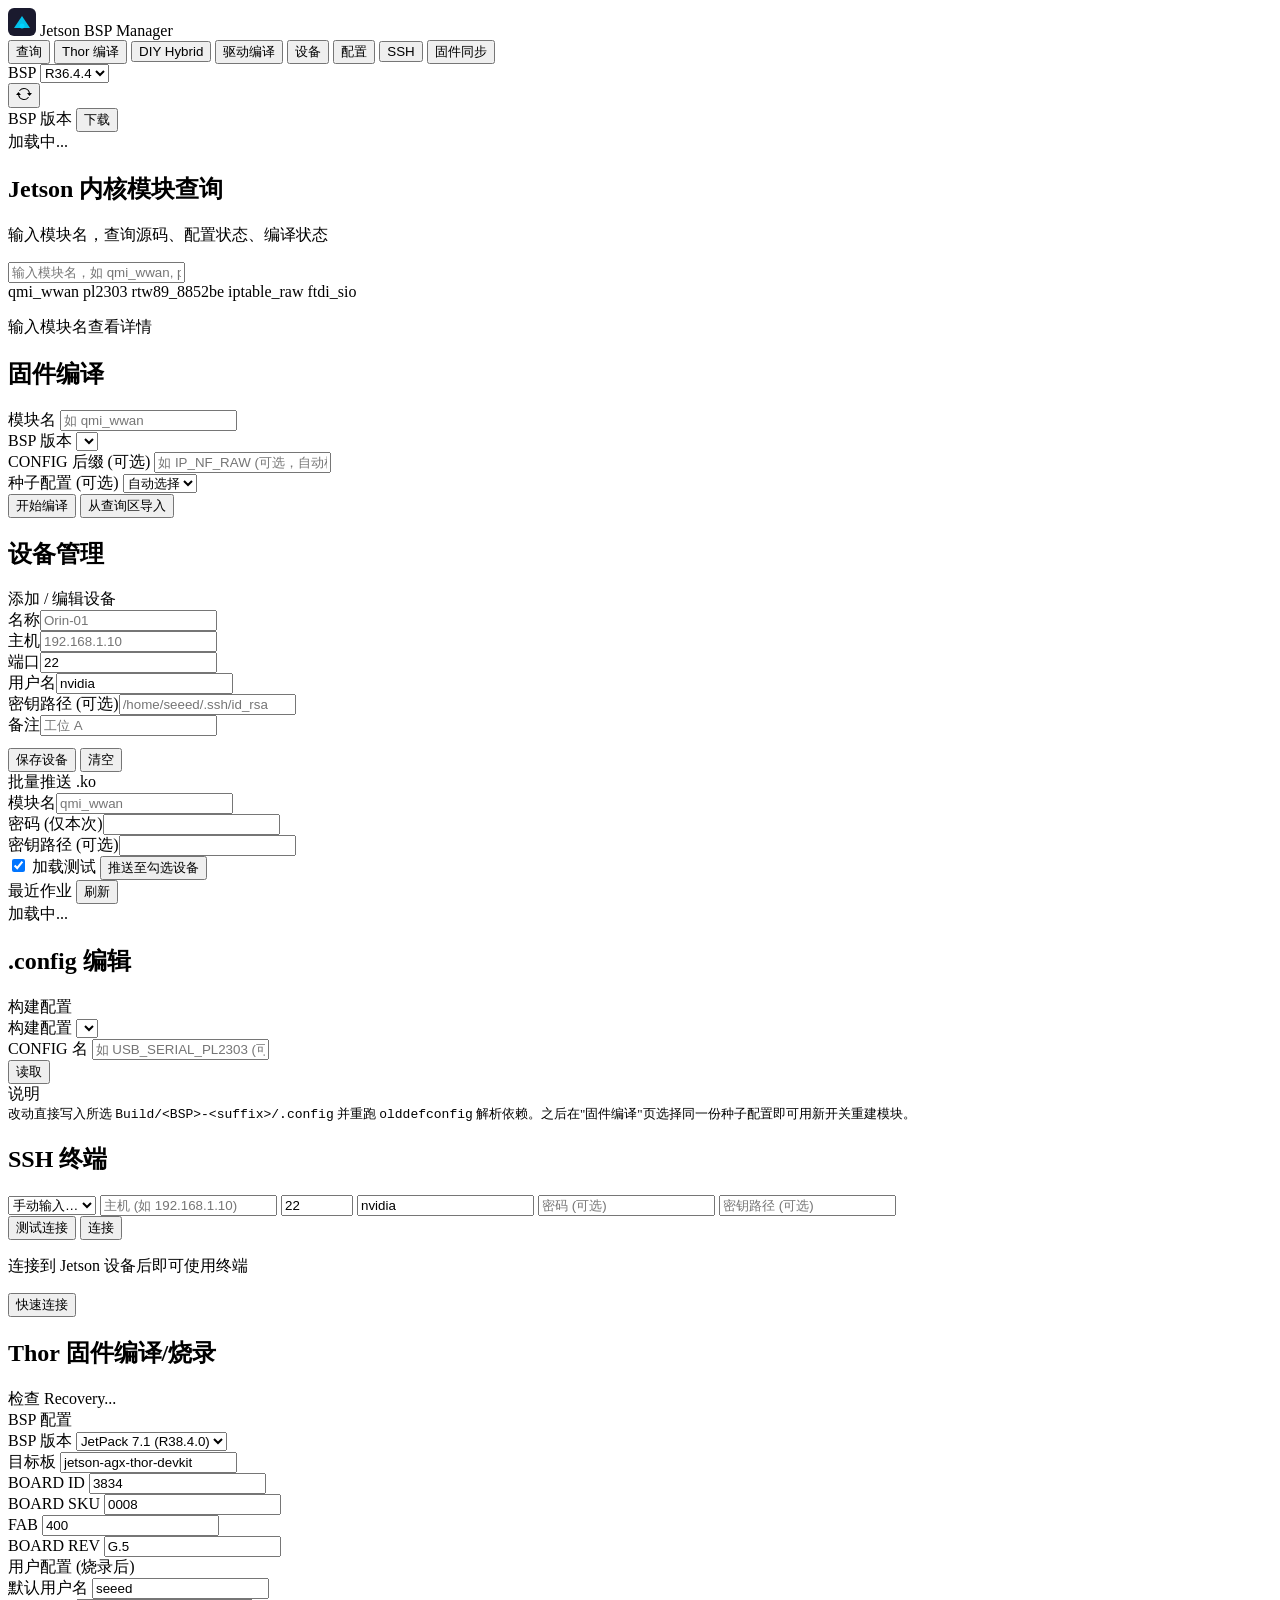
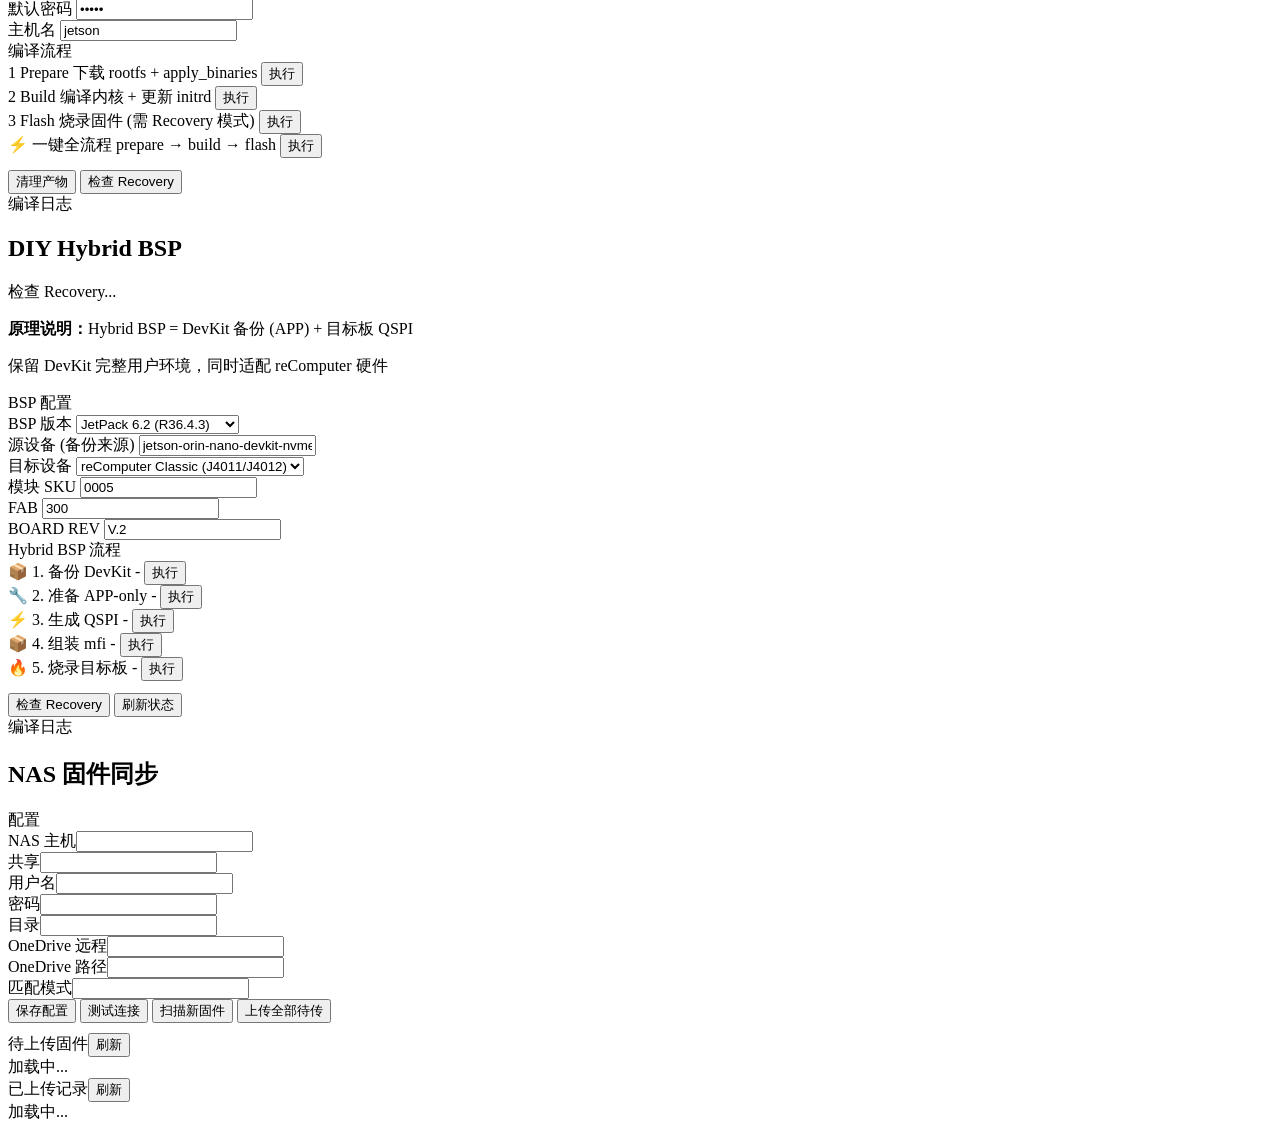
==== web/app/templates/index.html @ 9ef70f3e "Add web UI (FastAPI BSP manager), out-of-tree rtw89/8852BE build, and workflow fixes - web/: Jetson " ====
<!DOCTYPE html>
<html lang="zh-CN" data-theme="dark">
<head>
  <meta charset="UTF-8" />
  <meta name="viewport" content="width=device-width, initial-scale=1.0" />
  <title>Jetson BSP Module Manager</title>

  <!-- XTerm.js vendored locally (offline-friendly) -->
  <link rel="stylesheet" href="/static/vendor/xterm.css" />
  <script src="/static/vendor/xterm.js"></script>
  <script src="/static/vendor/addon-fit.js"></script>
  <script src="/static/vendor/addon-web-links.js"></script>

  <link rel="stylesheet" href="/static/css/style.css" />
</head>
<body>

<!-- ═══════════════════════════════════════════════════════════════
     TOP NAVIGATION
══════════════════════════════════════════════════════════════════ -->
<header class="topbar">
  <div class="topbar-brand">
    <svg width="28" height="28" viewBox="0 0 28 28" fill="none" xmlns="http://www.w3.org/2000/svg">
      <rect width="28" height="28" rx="6" fill="#1a1a2e"/>
      <path d="M6 20L14 8L22 20H6Z" fill="#00d4ff" opacity="0.9"/>
      <circle cx="14" cy="18" r="2.5" fill="#00d4ff"/>
    </svg>
    <span class="topbar-title">Jetson BSP Manager</span>
  </div>

  <nav class="topbar-nav">
    <button class="nav-btn active" data-tab="query">查询</button>
    <button class="nav-btn" data-tab="thor">Thor 编译</button>
    <button class="nav-btn" data-tab="hybrid">DIY Hybrid</button>
    <button class="nav-btn" data-tab="build">驱动编译</button>
    <button class="nav-btn" data-tab="devices">设备</button>
    <button class="nav-btn" data-tab="configs">配置</button>
    <button class="nav-btn" data-tab="ssh">SSH</button>
    <button class="nav-btn" data-tab="firmware">固件同步</button>
  </nav>

  <div class="topbar-right">
    <div class="bsp-version-badge" id="activeBspBadge">
      <span class="badge-label">BSP</span>
      <select id="globalBspVersion" class="version-select">
        <option value="R36.4.4">R36.4.4</option>
      </select>
    </div>
    <button class="icon-btn" id="btnRefreshVersions" title="刷新版本列表" onclick="refreshBspVersions()">
      <svg width="16" height="16" viewBox="0 0 16 16" fill="currentColor"><path d="M11.534 7h3.932a.25.25 0 0 1 .192.41l-1.966 2.36a.25.25 0 0 1-.384 0l-1.966-2.36a.25.25 0 0 1 .192-.41zm-11 2h3.932a.25.25 0 0 0 .192-.41L2.692 6.23a.25.25 0 0 0-.384 0L.342 8.59A.25.25 0 0 0 .534 9z"/><path fill-rule="evenodd" d="M8 3c-1.552 0-2.94.707-3.857 1.818a.5.5 0 1 1-.771-.636A6.002 6.002 0 0 1 13.917 7H12.9A5.002 5.002 0 0 0 8 3zM3.1 9a5.002 5.002 0 0 0 8.757 2.182.5.5 0 1 1 .771.636A6.002 6.002 0 0 1 2.083 9H3.1z"/></svg>
    </button>
  </div>
</header>

<!-- ═══════════════════════════════════════════════════════════════
     MAIN LAYOUT
══════════════════════════════════════════════════════════════════ -->
<div class="main-layout">

  <!-- ─── LEFT SIDEBAR: BSP Versions ─── -->
  <aside class="sidebar" id="sidebar">
    <div class="sidebar-header">
      <span class="sidebar-title">BSP 版本</span>
      <button class="btn-sm btn-ghost" onclick="showDownloadModal()" title="下载新版本">下载</button>
    </div>
    <div class="version-list" id="versionList">
      <div class="loading-spinner">加载中...</div>
    </div>
  </aside>

  <!-- ─── MAIN CONTENT ─── -->
  <main class="content">

    <!-- ═══════════════ PANEL: QUERY ═══════════════ -->
    <section class="panel" id="panelQuery" data-active="true">
      <div class="search-hero">
        <h1 class="hero-title">Jetson 内核模块查询</h1>
        <p class="hero-subtitle">输入模块名，查询源码、配置状态、编译状态</p>
        <div class="search-box">
          <input type="text" id="searchInput" class="search-input"
                 placeholder="输入模块名，如 qmi_wwan, pl2303, rtw89_8852be..."
                 autocomplete="off" spellcheck="false" />
          <div class="search-tags">
            <span class="tag" onclick="searchPreset('qmi_wwan')">qmi_wwan</span>
            <span class="tag" onclick="searchPreset('pl2303')">pl2303</span>
            <span class="tag" onclick="searchPreset('rtw89_8852be')">rtw89_8852be</span>
            <span class="tag" onclick="searchPreset('iptable_raw')">iptable_raw</span>
            <span class="tag" onclick="searchPreset('ftdi_sio')">ftdi_sio</span>
          </div>
        </div>
      </div>

      <div class="search-results" id="searchResults" style="display:none;">
        <div class="results-header"><span id="resultsCount"></span></div>
        <div class="results-list" id="resultsList"></div>
      </div>

      <div class="module-detail" id="moduleDetail">
        <div id="moduleDetailEmpty" class="detail-empty">
          <p>输入模块名查看详情</p>
        </div>
        <div id="moduleDetailContent" style="display:none;"></div>
      </div>
    </section>

    <!-- ═══════════════ PANEL: BUILD ═══════════════ -->
    <section class="panel" id="panelBuild" data-active="false">
      <div class="panel-header">
        <h2 class="panel-title">固件编译</h2>
      </div>

      <div class="build-form">
        <div class="form-row">
          <div class="form-group flex-grow">
            <label>模块名</label>
            <input type="text" id="buildModuleName" class="input" placeholder="如 qmi_wwan" />
          </div>
          <div class="form-group">
            <label>BSP 版本</label>
            <select id="buildBspVersion" class="select"></select>
          </div>
        </div>
        <div class="form-row">
          <div class="form-group flex-grow">
            <label>CONFIG 后缀 (可选)</label>
            <input type="text" id="buildConfigSuffix" class="input" placeholder="如 IP_NF_RAW (可选，自动检测)" />
          </div>
          <div class="form-group">
            <label>种子配置 (可选)</label>
            <select id="buildSeedConfig" class="select">
              <option value="">自动选择</option>
            </select>
          </div>
        </div>
        <div class="form-actions">
          <button class="btn btn-primary" onclick="startBuild()">开始编译</button>
          <button class="btn btn-ghost" onclick="openQueryInBuild()">从查询区导入</button>
        </div>
      </div>

      <div class="build-output" id="buildOutput" style="display:none;">
        <div class="build-output-header">
          <span class="build-status-badge" id="buildStatusBadge">编译中</span>
          <span class="build-meta" id="buildMeta"></span>
          <button class="icon-btn btn-sm" onclick="clearBuildOutput()" title="清空">✕</button>
        </div>
        <div class="terminal-output" id="buildTerminal"></div>
      </div>

      <div class="ko-list-section" id="koListSection" style="display:none;">
        <h3 class="ko-list-title">已编译的 .ko 文件</h3>
        <div class="ko-list" id="koList"></div>
        <div class="ko-actions">
          <button class="btn btn-success btn-sm" onclick="openPushModal()">推送至 Jetson</button>
        </div>
      </div>
    </section>

    <!-- ═══════════════ PANEL: DEVICES ═══════════════ -->
    <section class="panel" id="panelDevices" data-active="false">
      <div class="panel-header">
        <h2 class="panel-title">设备管理</h2>
      </div>

      <div class="card">
        <div class="card-header"><span class="card-title">添加 / 编辑设备</span></div>
        <div class="card-body">
          <div class="form-grid">
            <div class="form-group"><label>名称</label><input id="devName" class="input" placeholder="Orin-01" /></div>
            <div class="form-group"><label>主机</label><input id="devHost" class="input" placeholder="192.168.1.10" /></div>
            <div class="form-group"><label>端口</label><input id="devPort" class="input" type="number" value="22" /></div>
            <div class="form-group"><label>用户名</label><input id="devUser" class="input" value="nvidia" /></div>
            <div class="form-group flex-grow"><label>密钥路径 (可选)</label><input id="devKeyPath" class="input" placeholder="/home/seeed/.ssh/id_rsa" /></div>
            <div class="form-group flex-grow"><label>备注</label><input id="devNote" class="input" placeholder="工位 A" /></div>
          </div>
          <div class="form-actions" style="margin-top:12px">
            <input type="hidden" id="devEditId" value="" />
            <button class="btn btn-primary" onclick="saveDevice()">保存设备</button>
            <button class="btn btn-ghost" onclick="resetDeviceForm()">清空</button>
          </div>
        </div>
      </div>

      <div class="devices-list" id="devicesList"></div>

      <!-- Batch push -->
      <div class="card">
        <div class="card-header"><span class="card-title">批量推送 .ko</span></div>
        <div class="card-body">
          <div class="form-row">
            <div class="form-group"><label>模块名</label><input id="batchModule" class="input" placeholder="qmi_wwan" /></div>
            <div class="form-group"><label>密码 (仅本次)</label><input id="batchPassword" class="input" type="password" /></div>
            <div class="form-group"><label>密钥路径 (可选)</label><input id="batchKeyPath" class="input" /></div>
          </div>
          <div class="form-actions">
            <label class="checkbox-label"><input type="checkbox" id="batchTestLoad" checked /> 加载测试</label>
            <button class="btn btn-success" onclick="startBatchPush()">推送至勾选设备</button>
          </div>
          <div class="push-progress" id="batchProgress" style="display:none;">
            <div class="progress-log" id="batchProgressLog"></div>
          </div>
        </div>
      </div>

      <!-- Jobs history -->
      <div class="card">
        <div class="card-header">
          <span class="card-title">最近作业</span>
          <button class="btn btn-ghost btn-sm" onclick="loadJobs()">刷新</button>
        </div>
        <div class="card-body"><div id="jobsList" class="jobs-list">加载中...</div></div>
      </div>
    </section>

    <!-- ═══════════════ PANEL: CONFIGS ═══════════════ -->
    <section class="panel" id="panelConfigs" data-active="false">
      <div class="panel-header">
        <h2 class="panel-title">.config 编辑</h2>
      </div>

      <div class="card">
        <div class="card-header"><span class="card-title">构建配置</span></div>
        <div class="card-body">
          <div class="form-row">
            <div class="form-group flex-grow">
              <label>构建配置</label>
              <select id="cfgSelect" class="select" onchange="onCfgSelect()"></select>
            </div>
            <div class="form-group flex-grow">
              <label>CONFIG 名</label>
              <input id="cfgName" class="input" placeholder="如 USB_SERIAL_PL2303 (可带 CONFIG_ 前缀)" />
            </div>
          </div>
          <div class="form-actions">
            <button class="btn btn-primary" onclick="readConfigKey()">读取</button>
          </div>
          <div id="cfgStatus" style="margin-top:12px; display:none;">
            <div class="info-label">当前值</div>
            <div id="cfgCurrent" class="info-value" style="font-size:14px"></div>
            <div class="form-actions" style="margin-top:10px">
              <button class="btn btn-sm btn-build" onclick="setConfigKey('y')">=y</button>
              <button class="btn btn-sm btn-build" onclick="setConfigKey('m')">=m</button>
              <button class="btn btn-sm btn-build" onclick="setConfigKey('n')">=n</button>
            </div>
            <div id="cfgSaveResult" style="margin-top:10px"></div>
          </div>
        </div>
      </div>

      <div class="card">
        <div class="card-header"><span class="card-title">说明</span></div>
        <div class="card-body" style="color:var(--text-secondary); font-size:13px">
          改动直接写入所选 <code>Build/&lt;BSP&gt;-&lt;suffix&gt;/.config</code> 并重跑
          <code>olddefconfig</code> 解析依赖。之后在"固件编译"页选择同一份种子配置即可用新开关重建模块。
        </div>
      </div>
    </section>

    <!-- ═══════════════ PANEL: SSH ═══════════════ -->
    <section class="panel" id="panelSSH" data-active="false">
      <div class="panel-header">
        <h2 class="panel-title">SSH 终端</h2>
        <div class="connection-bar" id="connectionBar">
          <div class="conn-fields">
            <select id="sshDevice" class="input-sm" onchange="onSshDeviceSelect()">
              <option value="">手动输入…</option>
            </select>
            <input type="text" id="sshHost" class="input-sm" placeholder="主机 (如 192.168.1.10)" />
            <input type="number" id="sshPort" class="input-sm port-input" value="22" min="1" max="65535" />
            <input type="text" id="sshUser" class="input-sm" placeholder="用户名" value="nvidia" />
            <input type="password" id="sshPassword" class="input-sm" placeholder="密码 (可选)" />
            <input type="text" id="sshKeyPath" class="input-sm" placeholder="密钥路径 (可选)" />
          </div>
          <div class="conn-actions">
            <button class="btn btn-primary btn-sm" onclick="testConnection()">测试连接</button>
            <button class="btn btn-success btn-sm" onclick="openSshSession()" id="btnSshConnect">连接</button>
          </div>
        </div>
      </div>

      <div class="conn-status-card" id="connStatusCard" style="display:none;">
        <div class="conn-status-row">
          <span class="conn-indicator online" id="connIndicator"></span>
          <span class="conn-kernel" id="connKernelVersion"></span>
          <span class="conn-os" id="connOsVersion"></span>
        </div>
        <div class="conn-loaded" id="connLoadedModules"></div>
        <button class="btn btn-ghost btn-sm" onclick="disconnectSsh()">断开</button>
      </div>

      <div class="terminal-container" id="terminalContainer">
        <div class="terminal-placeholder" id="terminalPlaceholder">
          <p>连接到 Jetson 设备后即可使用终端</p>
          <button class="btn btn-sm btn-ghost" onclick="openSshSession()">快速连接</button>
        </div>
        <div id="xtermContainer" style="display:none; width:100%; height:100%;"></div>
      </div>
    </section>

    <!-- ═══════════════ PANEL: THOR BUILD ═══════════════ -->
    <section class="panel" id="panelThor" data-active="false">
      <div class="panel-header">
        <h2 class="panel-title">Thor 固件编译/烧录</h2>
        <div class="recovery-status" id="thorRecoveryStatus">
          <span class="indicator offline" id="thorRecoveryIndicator"></span>
          <span id="thorRecoveryText">检查 Recovery...</span>
        </div>
      </div>

      <div class="card">
        <div class="card-header"><span class="card-title">BSP 配置</span></div>
        <div class="card-body">
          <div class="form-grid">
            <div class="form-group">
              <label>BSP 版本</label>
              <select id="thorBspVersion" class="select">
                <option value="R38.4.0">JetPack 7.1 (R38.4.0)</option>
              </select>
            </div>
            <div class="form-group">
              <label>目标板</label>
              <input type="text" id="thorTargetBoard" class="input" value="jetson-agx-thor-devkit" readonly />
            </div>
            <div class="form-group">
              <label>BOARD ID</label>
              <input type="text" id="thorBoardId" class="input" value="3834" />
            </div>
            <div class="form-group">
              <label>BOARD SKU</label>
              <input type="text" id="thorBoardSku" class="input" value="0008" />
            </div>
            <div class="form-group">
              <label>FAB</label>
              <input type="text" id="thorFab" class="input" value="400" />
            </div>
            <div class="form-group">
              <label>BOARD REV</label>
              <input type="text" id="thorBoardRev" class="input" value="G.5" />
            </div>
          </div>
        </div>
      </div>

      <div class="card">
        <div class="card-header"><span class="card-title">用户配置 (烧录后)</span></div>
        <div class="card-body">
          <div class="form-grid">
            <div class="form-group">
              <label>默认用户名</label>
              <input type="text" id="thorDefaultUser" class="input" value="seeed" />
            </div>
            <div class="form-group">
              <label>默认密码</label>
              <input type="password" id="thorDefaultPass" class="input" value="seeed" />
            </div>
            <div class="form-group">
              <label>主机名</label>
              <input type="text" id="thorHostname" class="input" value="jetson" />
            </div>
          </div>
        </div>
      </div>

      <div class="card">
        <div class="card-header"><span class="card-title">编译流程</span></div>
        <div class="card-body">
          <div class="workflow-steps" id="thorWorkflowSteps">
            <div class="workflow-step" data-step="prepare">
              <span class="step-num">1</span>
              <span class="step-name">Prepare</span>
              <span class="step-desc">下载 rootfs + apply_binaries</span>
              <button class="btn btn-sm btn-ghost" onclick="thorRunStage('prepare')">执行</button>
            </div>
            <div class="workflow-step" data-step="build">
              <span class="step-num">2</span>
              <span class="step-name">Build</span>
              <span class="step-desc">编译内核 + 更新 initrd</span>
              <button class="btn btn-sm btn-ghost" onclick="thorRunStage('build')">执行</button>
            </div>
            <div class="workflow-step" data-step="flash">
              <span class="step-num">3</span>
              <span class="step-name">Flash</span>
              <span class="step-desc">烧录固件 (需 Recovery 模式)</span>
              <button class="btn btn-sm btn-ghost" onclick="thorRunStage('flash')">执行</button>
            </div>
            <div class="workflow-step" data-step="all">
              <span class="step-num">⚡</span>
              <span class="step-name">一键全流程</span>
              <span class="step-desc">prepare → build → flash</span>
              <button class="btn btn-sm btn-primary" onclick="thorRunStage('all')">执行</button>
            </div>
          </div>
          <div class="form-actions" style="margin-top:12px">
            <button class="btn btn-ghost" onclick="thorCleanup()">清理产物</button>
            <button class="btn btn-ghost" onclick="thorCheckRecovery()">检查 Recovery</button>
          </div>
        </div>
      </div>

      <div class="card">
        <div class="card-header"><span class="card-title">编译日志</span></div>
        <div class="card-body">
          <div class="build-output" id="thorOutput">
            <div class="terminal-output" id="thorTerminal"></div>
          </div>
        </div>
      </div>
    </section>

    <!-- ═══════════════ PANEL: HYBRID BSP ═══════════════ -->
    <section class="panel" id="panelHybrid" data-active="false">
      <div class="panel-header">
        <h2 class="panel-title">DIY Hybrid BSP</h2>
        <div class="recovery-status" id="hybridRecoveryStatus">
          <span class="indicator offline" id="hybridRecoveryIndicator"></span>
          <span id="hybridRecoveryText">检查 Recovery...</span>
        </div>
      </div>

      <div class="info-banner">
        <p><strong>原理说明：</strong>Hybrid BSP = DevKit 备份 (APP) + 目标板 QSPI</p>
        <p>保留 DevKit 完整用户环境，同时适配 reComputer 硬件</p>
      </div>

      <div class="card">
        <div class="card-header"><span class="card-title">BSP 配置</span></div>
        <div class="card-body">
          <div class="form-grid">
            <div class="form-group">
              <label>BSP 版本</label>
              <select id="hybridBspVersion" class="select">
                <option value="R36.4.3">JetPack 6.2 (R36.4.3)</option>
                <option value="R36.4.4">JetPack 6.2.1 (R36.4.4)</option>
              </select>
            </div>
            <div class="form-group">
              <label>源设备 (备份来源)</label>
              <input type="text" id="hybridSourceBoard" class="input" value="jetson-orin-nano-devkit-nvme" readonly />
            </div>
            <div class="form-group">
              <label>目标设备</label>
              <select id="hybridTargetBoard" class="select" onchange="hybridOnTargetChange()">
                <option value="recomputer-orin-j401">reComputer Classic (J4011/J4012)</option>
                <option value="recomputer-orin-super-j401">reComputer Super (J401)</option>
              </select>
            </div>
          </div>
          <div class="form-grid">
            <div class="form-group">
              <label>模块 SKU</label>
              <input type="text" id="hybridModuleSku" class="input" value="0005" />
            </div>
            <div class="form-group">
              <label>FAB</label>
              <input type="text" id="hybridFab" class="input" value="300" />
            </div>
            <div class="form-group">
              <label>BOARD REV</label>
              <input type="text" id="hybridBoardRev" class="input" value="V.2" />
            </div>
          </div>
        </div>
      </div>

      <div class="card">
        <div class="card-header"><span class="card-title">Hybrid BSP 流程</span></div>
        <div class="card-body">
          <div class="hybrid-status-grid">
            <div class="hybrid-status-item" id="hybridStep1">
              <span class="status-icon">📦</span>
              <span class="status-label">1. 备份 DevKit</span>
              <span class="status-value" id="hybridBackupStatus">-</span>
              <button class="btn btn-sm btn-ghost" onclick="hybridBackup()">执行</button>
            </div>
            <div class="hybrid-status-item" id="hybridStep2">
              <span class="status-icon">🔧</span>
              <span class="status-label">2. 准备 APP-only</span>
              <span class="status-value" id="hybridAppStatus">-</span>
              <button class="btn btn-sm btn-ghost" onclick="hybridPrepareApp()">执行</button>
            </div>
            <div class="hybrid-status-item" id="hybridStep3">
              <span class="status-icon">⚡</span>
              <span class="status-label">3. 生成 QSPI</span>
              <span class="status-value" id="hybridQspiStatus">-</span>
              <button class="btn btn-sm btn-ghost" onclick="hybridGenerateQspi()">执行</button>
            </div>
            <div class="hybrid-status-item" id="hybridStep4">
              <span class="status-icon">📦</span>
              <span class="status-label">4. 组装 mfi</span>
              <span class="status-value" id="hybridAssembleStatus">-</span>
              <button class="btn btn-sm btn-ghost" onclick="hybridAssemble()">执行</button>
            </div>
            <div class="hybrid-status-item" id="hybridStep5">
              <span class="status-icon">🔥</span>
              <span class="status-label">5. 烧录目标板</span>
              <span class="status-value" id="hybridFlashStatus">-</span>
              <button class="btn btn-sm btn-ghost" onclick="hybridFlash()">执行</button>
            </div>
          </div>
          <div class="form-actions" style="margin-top:12px">
            <button class="btn btn-ghost" onclick="hybridCheckRecovery()">检查 Recovery</button>
            <button class="btn btn-primary" onclick="hybridRefreshStatus()">刷新状态</button>
          </div>
        </div>
      </div>

      <div class="card">
        <div class="card-header"><span class="card-title">编译日志</span></div>
        <div class="card-body">
          <div class="build-output" id="hybridOutput">
            <div class="terminal-output" id="hybridTerminal"></div>
          </div>
        </div>
      </div>
    </section>

  
    <!-- ═══════════════ PANEL: FIRMWARE ═══════════════ -->
    <section class="panel" id="panelFirmware" data-active="false">
      <div class="panel-header">
        <h2 class="panel-title">NAS 固件同步</h2>
      </div>
      <div class="card">
        <div class="card-header"><span class="card-title">配置</span></div>
        <div class="card-body">
          <div class="form-grid">
            <div class="form-group"><label>NAS 主机</label><input id="fwNasHost" class="input" /></div>
            <div class="form-group"><label>共享</label><input id="fwNasShare" class="input" /></div>
            <div class="form-group"><label>用户名</label><input id="fwNasUser" class="input" /></div>
            <div class="form-group"><label>密码</label><input id="fwNasPass" class="input" type="password" /></div>
            <div class="form-group flex-grow"><label>目录</label><input id="fwNasSubdir" class="input" /></div>
            <div class="form-group"><label>OneDrive 远程</label><input id="fwOnedriveRemote" class="input" /></div>
            <div class="form-group flex-grow"><label>OneDrive 路径</label><input id="fwOnedrivePath" class="input" /></div>
            <div class="form-group flex-grow"><label>匹配模式</label><input id="fwPatterns" class="input" /></div>
          </div>
          <div class="form-actions">
            <button class="btn btn-primary" onclick="saveFirmwareConfig()">保存配置</button>
            <button class="btn btn-ghost" onclick="testNasConnection()">测试连接</button>
            <button class="btn btn-success" onclick="scanFirmware()">扫描新固件</button>
            <button class="btn btn-warning" onclick="uploadAllFirmware()">上传全部待传</button>
          </div>
          <div id="fwConfigStatus" style="margin-top:10px; color:var(--text-secondary)"></div>
        </div>
      </div>
      <div class="card">
        <div class="card-header"><span class="card-title">待上传固件</span><button class="btn btn-ghost btn-sm" onclick="loadFirmwarePending()">刷新</button></div>
        <div class="card-body"><div id="fwPendingList" class="jobs-list">加载中...</div></div>
      </div>
      <div class="card">
        <div class="card-header"><span class="card-title">已上传记录</span><button class="btn btn-ghost btn-sm" onclick="loadFirmwareStatus()">刷新</button></div>
        <div class="card-body"><div id="fwStatusList" class="jobs-list">加载中...</div></div>
      </div>
      <div class="card" id="fwLogCard" style="display:none;">
        <div class="card-header"><span class="card-title">上传日志</span></div>
        <div class="card-body"><pre id="fwLog" style="white-space:pre-wrap; max-height:300px; overflow:auto;"></pre></div>
      </div>
    </section>

  </main>
</div>

<!-- ═══════════════════════════════════════════════════════════════
     MODALS
══════════════════════════════════════════════════════════════════ -->

<!-- Download Modal -->
<div class="modal-overlay" id="downloadModal" style="display:none;">
  <div class="modal">
    <div class="modal-header">
      <h3>下载 BSP 源码</h3>
      <button class="icon-btn" onclick="closeModal('downloadModal')">✕</button>
    </div>
    <div class="modal-body">
      <div class="form-group">
        <label>BSP 版本</label>
        <select id="dlVersion" class="select"><option value="">加载中...</option></select>
      </div>
      <div class="form-group">
        <label><input type="checkbox" id="dlInit" checked /> 同时初始化并解压内核源码</label>
      </div>
      <div class="download-progress" id="dlProgress" style="display:none;">
        <div class="progress-bar"><div class="progress-fill"></div></div>
        <div class="progress-log" id="dlProgressLog"></div>
      </div>
    </div>
    <div class="modal-footer">
      <button class="btn btn-ghost" onclick="closeModal('downloadModal')">取消</button>
      <button class="btn btn-primary" onclick="startDownload()" id="dlStartBtn">开始下载</button>
    </div>
  </div>
</div>

<!-- Push Modal -->
<div class="modal-overlay" id="pushModal" style="display:none;">
  <div class="modal">
    <div class="modal-header">
      <h3>推送 .ko 到 Jetson</h3>
      <button class="icon-btn" onclick="closeModal('pushModal')">✕</button>
    </div>
    <div class="modal-body">
      <div class="form-group"><label>模块名</label><input type="text" id="pushModule" class="input" readonly /></div>
      <div class="form-group">
        <label>目标设备</label>
        <select id="pushDevice" class="select" onchange="onPushDeviceSelect()">
          <option value="">手动输入…</option>
        </select>
      </div>
      <div class="form-group"><label>主机</label><input type="text" id="pushHost" class="input" placeholder="192.168.1.10" /></div>
      <div class="form-row">
        <div class="form-group"><label>端口</label><input type="number" id="pushPort" class="input" value="22" /></div>
        <div class="form-group flex-grow"><label>用户名</label><input type="text" id="pushUser" class="input" value="nvidia" /></div>
      </div>
      <div class="form-group"><label>密钥路径 (可选)</label><input type="text" id="pushKeyPath" class="input" /></div>
      <div class="form-group"><label>密码 (留空使用密钥)</label><input type="password" id="pushPassword" class="input" /></div>
      <div class="form-group"><label><input type="checkbox" id="pushTestLoad" checked /> 加载测试 (modprobe + dmesg)</label></div>
      <div class="push-progress" id="pushProgress" style="display:none;">
        <div class="progress-log" id="pushProgressLog"></div>
      </div>
    </div>
    <div class="modal-footer">
      <button class="btn btn-ghost" onclick="closeModal('pushModal')">取消</button>
      <button class="btn btn-success" onclick="startPush()" id="pushStartBtn">推送并测试</button>
    </div>
  </div>
</div>

<!-- Toast Container -->
<div class="toast-container" id="toastContainer"></div>

<script src="/static/js/app.js"></script>
</body>
</html>
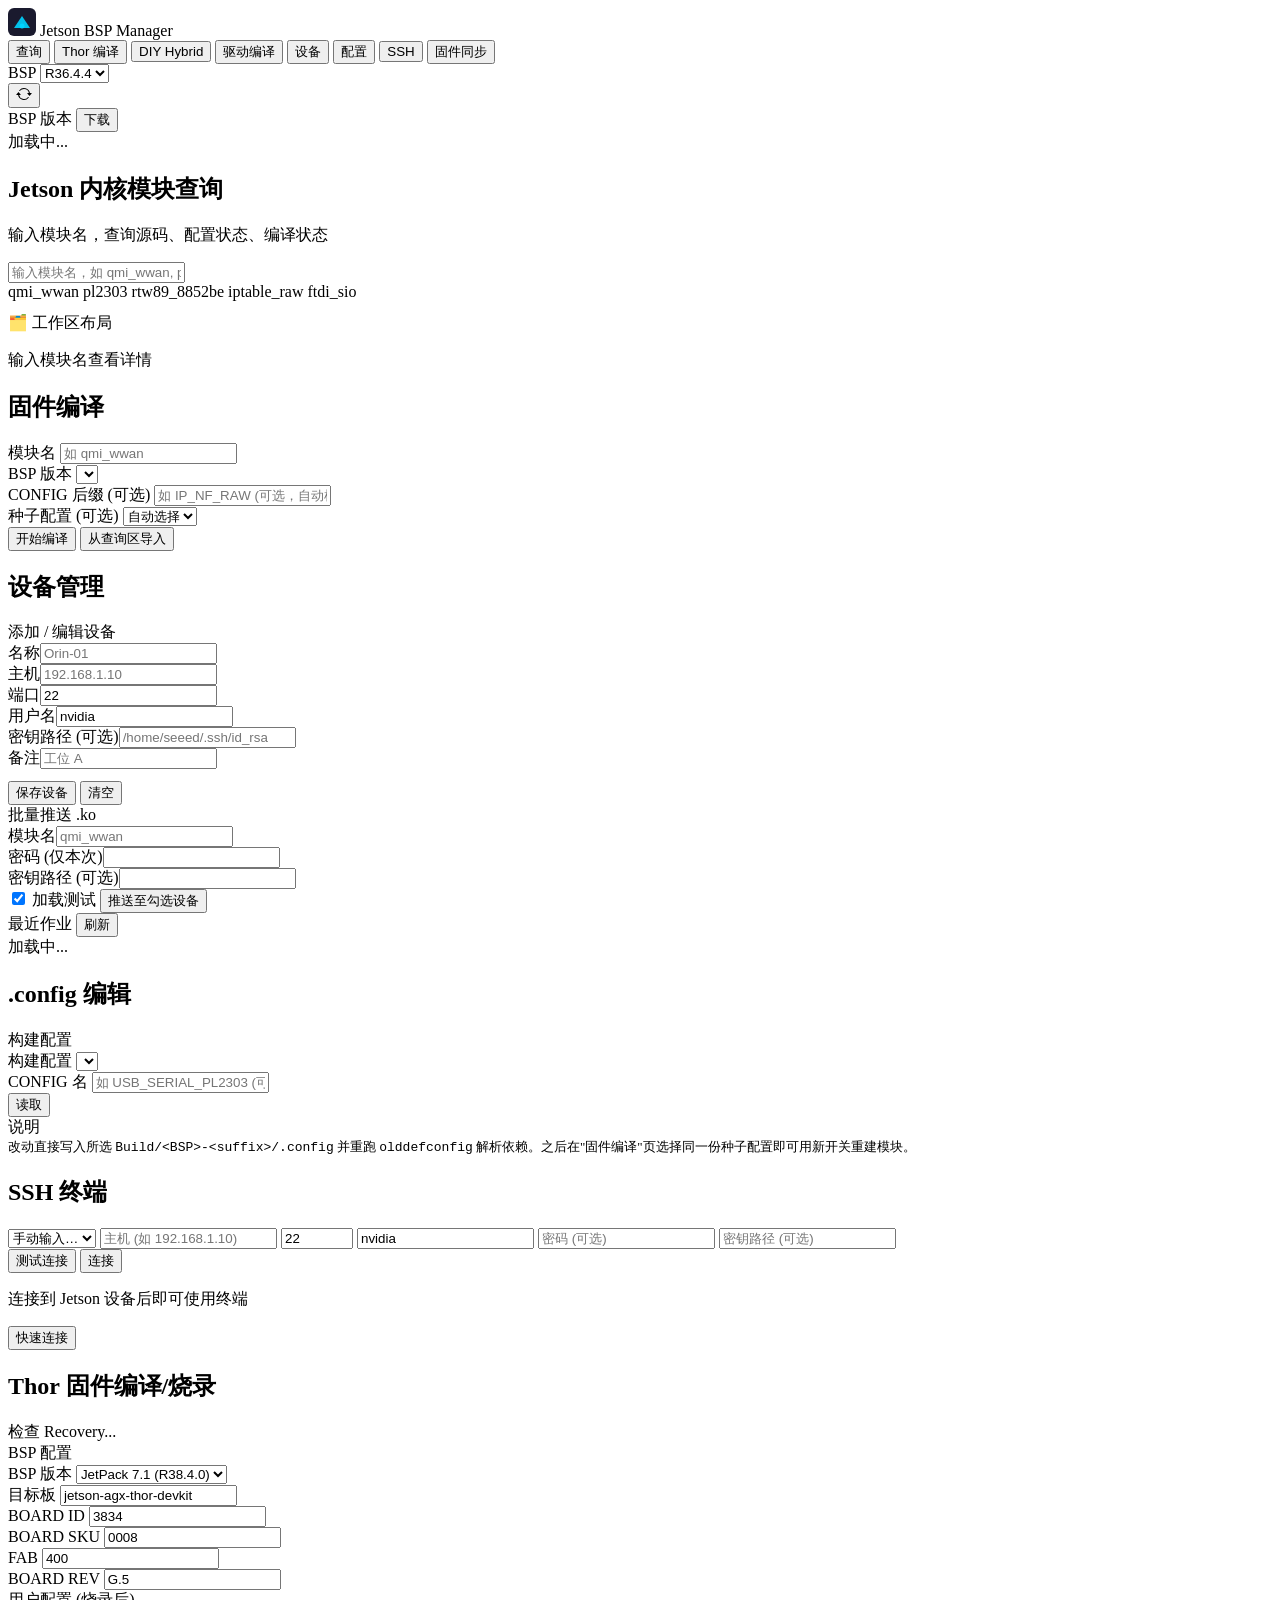
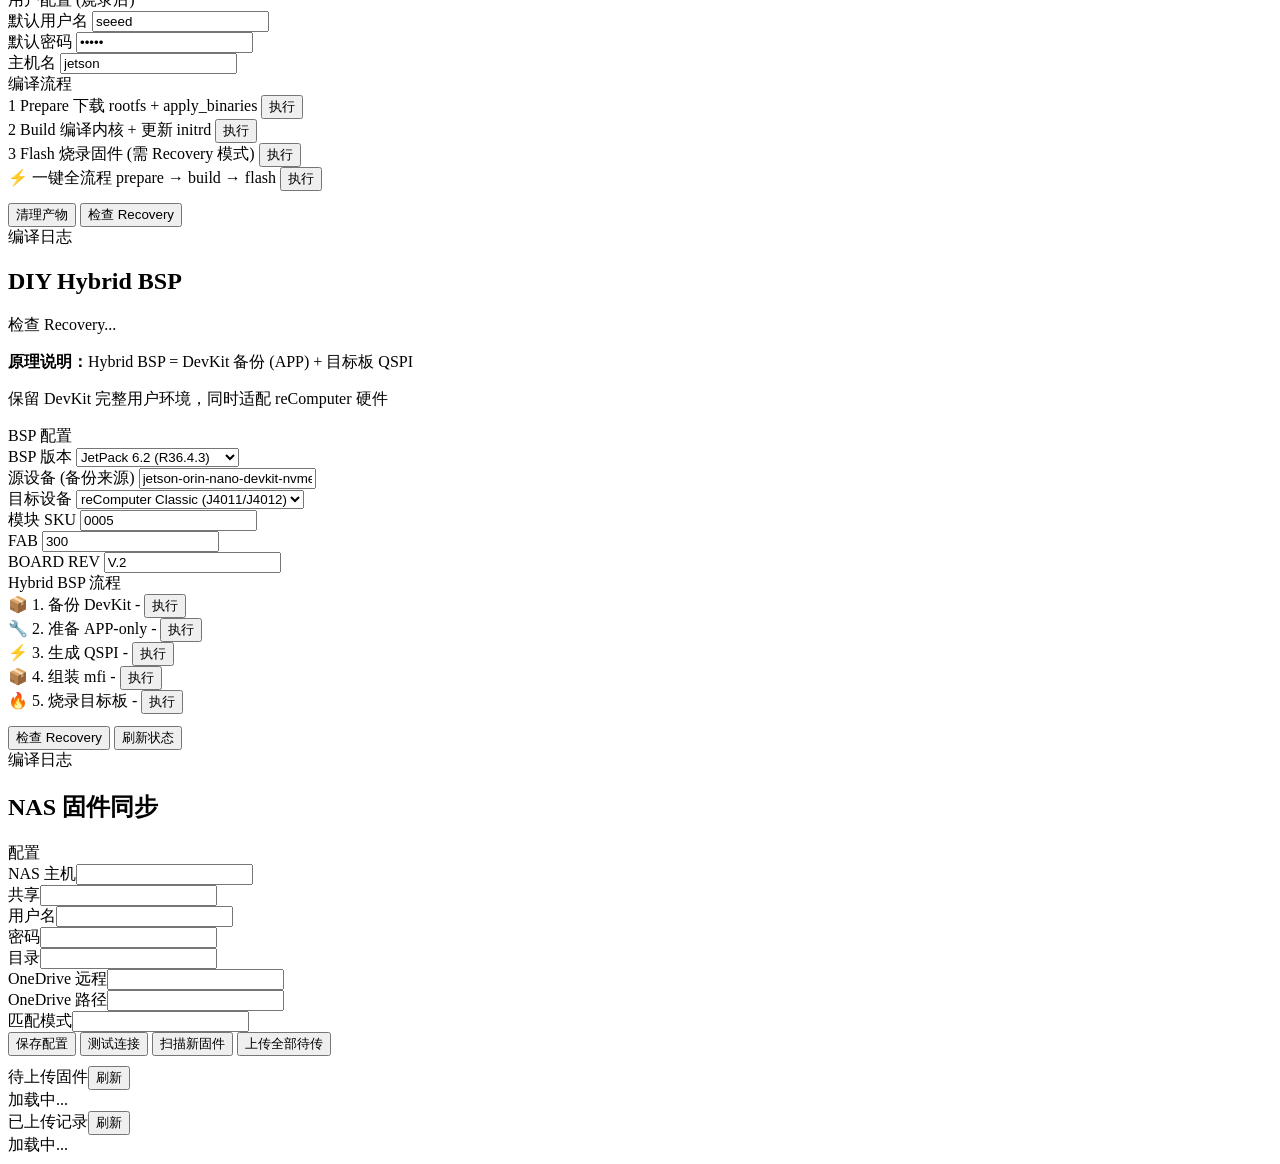
==== commit bee5f7f0: "Module query ownership refactor + JP5.1.3 (R35.5.0) rtw89 build support Web query (module ownership " ====
--- a/web/app/templates/index.html
+++ b/web/app/templates/index.html
@@ -90,6 +90,26 @@
         </div>
       </div>
 
+      <details class="card" style="margin-top:12px">
+        <summary class="card-header" style="cursor:pointer;list-style:none">
+          <span class="card-title">🗂️ 工作区布局</span>
+        </summary>
+        <div class="card-body">
+          <div class="info-grid">
+            <span class="info-label">Source/&lt;版本&gt;/</span>
+            <span class="info-value">内核编译树（build-jetson-module.sh / Web 驱动编译用）</span>
+            <span class="info-label">Reference/&lt;版本&gt;/</span>
+            <span class="info-value">NVIDIA 官方基线（自动生成，用于"源码谁改的"对比）</span>
+            <span class="info-label">Linux_for_Tegra</span>
+            <span class="info-value">→ /home/seeed/Desktop/Linux_for_Tegra — Seeed BSP git 检出（刷机/apply_binaries 用，分支可切换）</span>
+            <span class="info-label">Build/&lt;版本&gt;-&lt;模块&gt;/</span>
+            <span class="info-value">编译产物（.ko）</span>
+            <span class="info-label">外部目录（如 ~/rtw89-src）</span>
+            <span class="info-value">内核树没有的驱动源码，走 out-of-tree 自建编译</span>
+          </div>
+        </div>
+      </details>
+
       <div class="search-results" id="searchResults" style="display:none;">
         <div class="results-header"><span id="resultsCount"></span></div>
         <div class="results-list" id="resultsList"></div>
